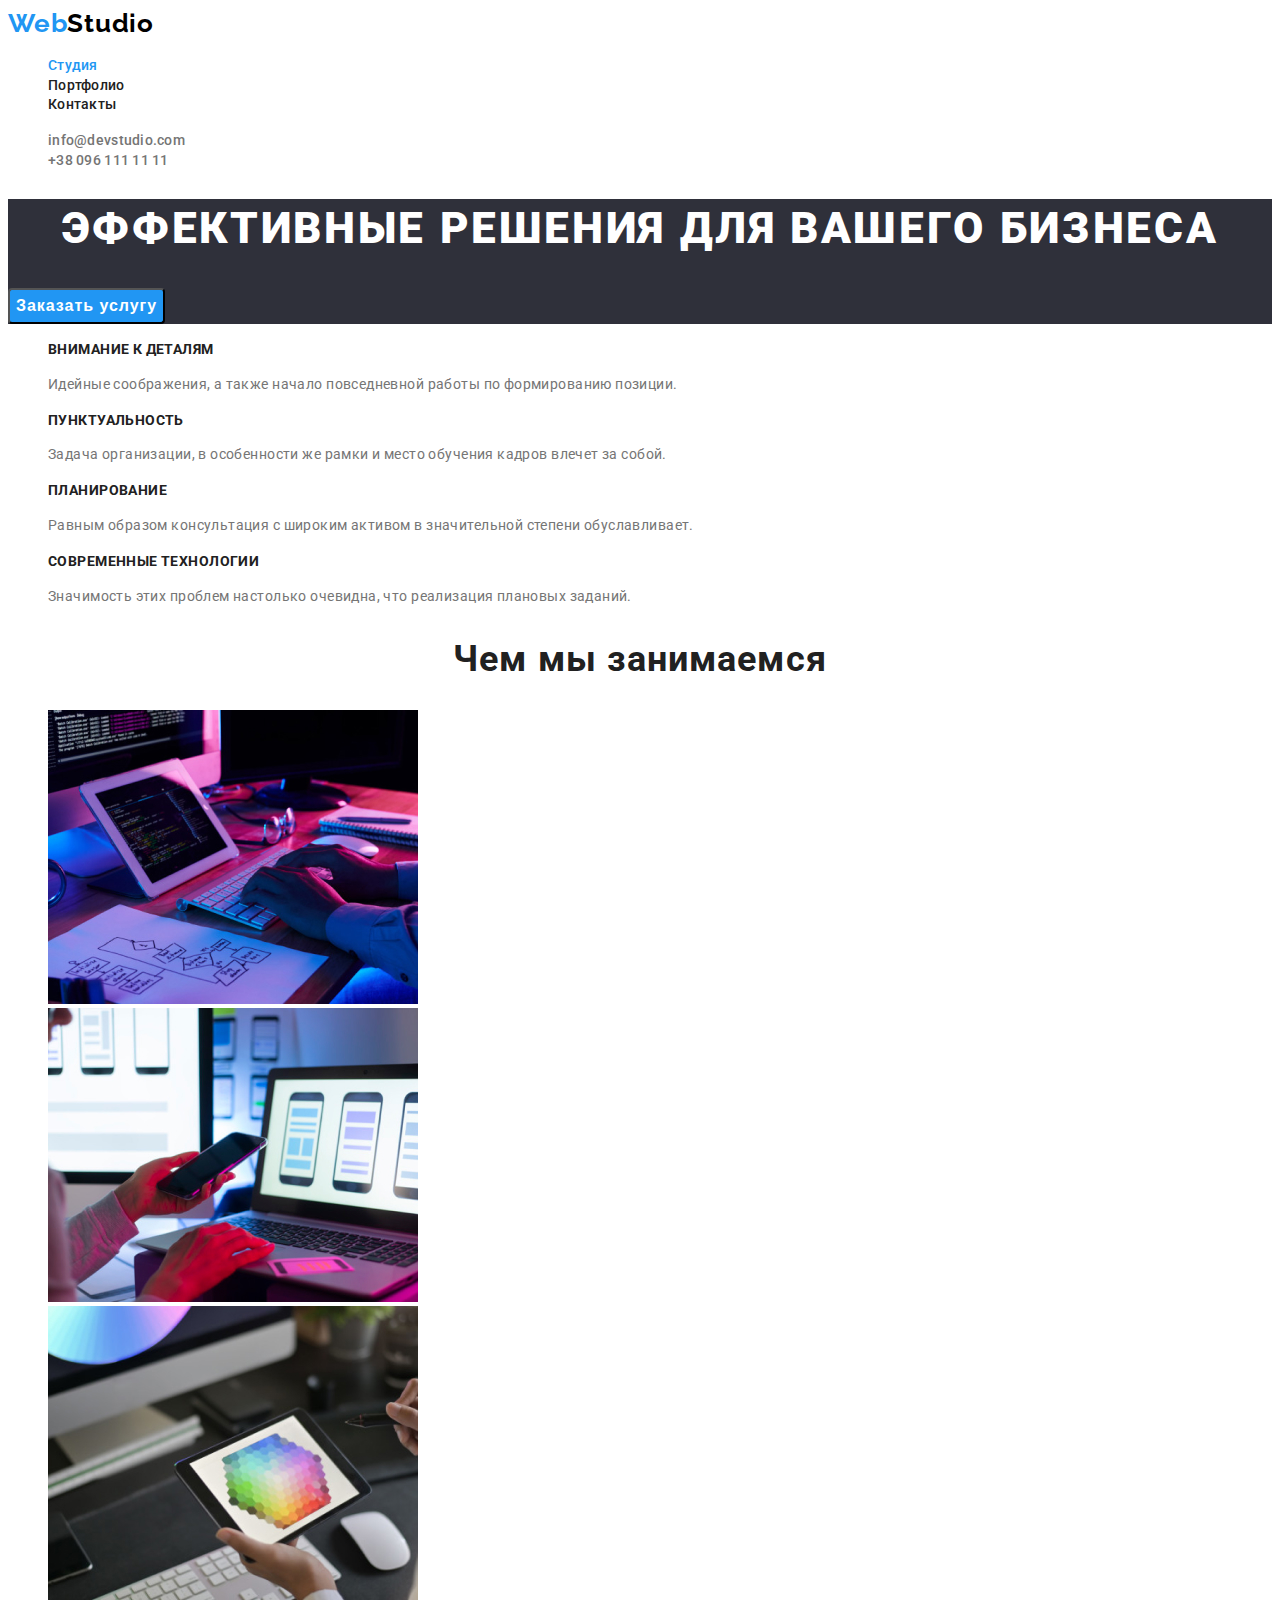
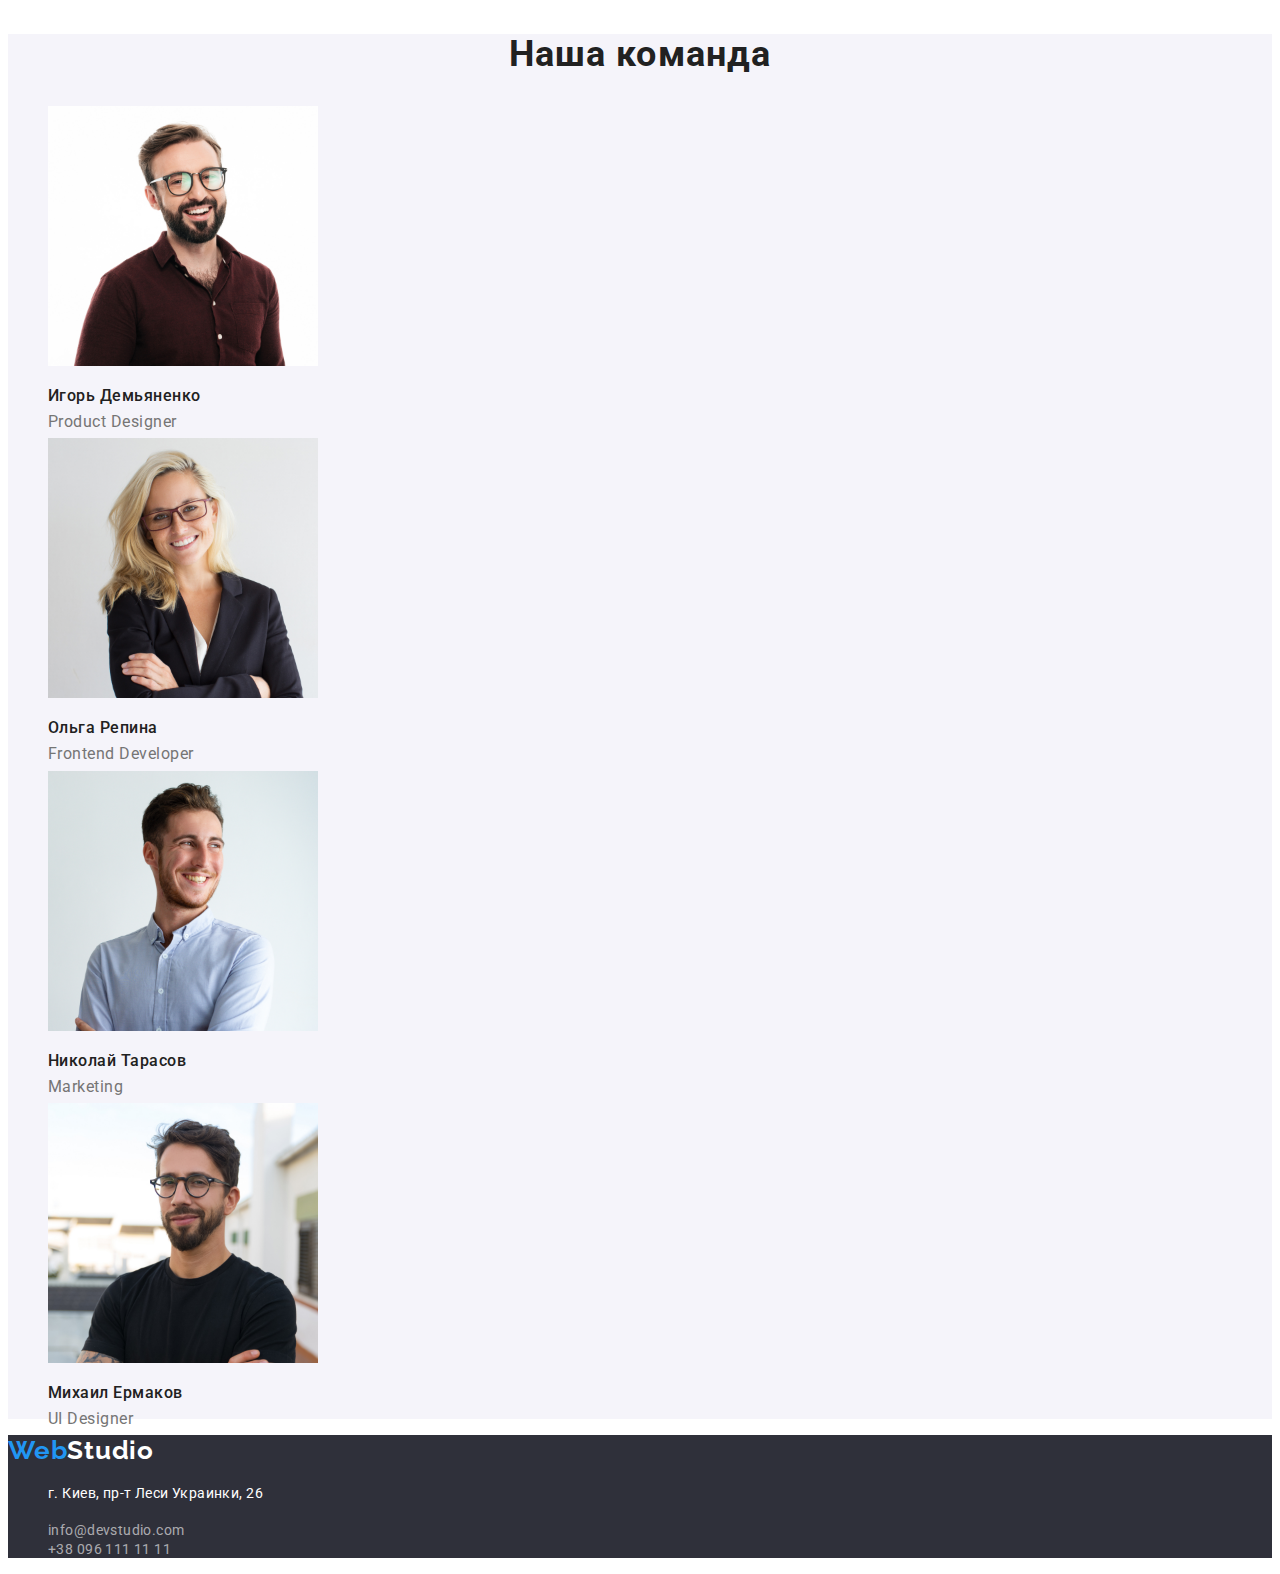
==== index.html @ c7418458 "1" ====
<!DOCTYPE html>
<html lang="ru">
<head>
    <meta charset="UTF-8">
    <meta name="viewport" content="width=device-width, initial-scale=1.0">
     <link rel="stylesheet" href="https://cdnjs.cloudflare.com/ajax/libs/modern-normalize/1.0.0/modern-normalize.css" integrity="sha512-Zx6MlUMKSVJoQ+83OwhdILe8cSEsCzfqThJd7J/VA2UrK6Ctj85p+xzqfyuNXE5B1k25uUdmJ2OzItbBy9GHAQ==" crossorigin="anonymous" />
    <link rel="preconnect" href="https://fonts.gstatic.com">
    <link href="https://fonts.googleapis.com/css2?family=Raleway:wght@700&family=Roboto:wght@400;500;700;900&display=swap" rel="stylesheet">
     <link rel="stylesheet" href="./css/styles.css">
    <title>Web Studio</title>
</head>
<body>
    <header class="header">
        
            <nav class="navigation">
                <a class="logo" href="./index.html"><span class="logo-web">Web</span>Studio</a> 
                 <ul class="navigation-list">
                    <li class="navigation-list-item"><a class="navigation-list-link current" href="#">Студия</a></li>
                     <li class="navigation-list-item"><a class="navigation-list-link" href="./portfolio.html">Портфолио</a></li>
                    <li class="navigation-list-item"><a class="navigation-list-link" href="#">Контакты</a></li>
                 </ul>   
            </nav> 
        <ul class="contact-list">
            <li class="contact-list-item"><a class="contact-header-link" href="mailto:info@devstudio.com">info@devstudio.com</a></li>
            <li class="contact-list-item"><a class="contact-header-link" href="tel:+380961111111">+38 096 111 11 11</a></li>
        </ul>    
    
    </header>
    <main>
        <!--Секция Hero-->
        <section class="hero-section">
            <h1 class="hero-headline">Эффективные решения для вашего бизнеса</h1>
            <button class="modal-button" type="button">Заказать услугу</button>
        </section>
        <h2 class="visually-hidden">Web Studio</h2>
        <!--секция преимущества-->
        <section class="advantages">
            <ul class="advantages-list">
                <li class="advantages-list-item">
                    <h3 class="advantages-headline">Внимание к деталям</h2>
                    <p class="advantages-paragraph">Идейные соображения, а также начало повседневной работы по формированию позиции.</p>
                </li>
                <li class="advantages-list-item">
                    <h3 class="advantages-headline">Пунктуальность</h2>
                    <p class="advantages-paragraph">Задача организации, в особенности же рамки и место обучения кадров влечет за собой.</p>
                </li>
                <li class="advantages-list-item">
                    <h3 class="advantages-headline">Планирование</h2>
                    <p class="advantages-paragraph">Равным образом консультация с широким активом в значительной степени обуславливает.</p>
                </li>
                <li class="advantages-list-item">
                    <h3 class="advantages-headline">Современные технологии</h2>
                    <p class="advantages-paragraph">Значимость этих проблем настолько очевидна, что реализация плановых заданий.</p>
                </li>
            </ul>            
        </section>
        <!--секция чем мы занимаемся-->
        <section class="what-we-do">
            <h2 class="what-we-do-headline">Чем мы занимаемся</h2>
            <ul class="what-we-do-list">
                <li class="what-we-do-item">
                    <img class="what-we-do-img" width="370" src="./images/img1.jpg" alt="код на экране планшета">
                </li>
                <li>
                    <img class="what-we-do-img" width="370" src="./images/img2.jpg" alt="макет телефона на экране">
                </li>
                <li>
                    <img class="what-we-do-img" width="370" src="./images/img3.jpg" alt="цветовая палитра на экране планшета">
                </li>                
            </ul>
        </section>
        <!--секция Наша команда-->
        <section class="our-team">
            <h2 class="our-team-headline">Наша команда</h2>
            <ul class="our-team-list">
                <li class="our-team-item">
                    <img class="our-team-img" width="270" src="./images/igor.jpg" alt="Игорь Демьяненко">
                    <h3 class="our-team-name">Игорь Демьяненко</h3>
                    <p class="our-team-p">Product Designer</p>
                </li>
                <li class="our-team-item">
                    <img class="our-team-img" width="270" src="./images/olga.jpg" alt="Ольга Репина">
                    <h3 class="our-team-name">Ольга Репина</h3>
                    <p class="our-team-p">Frontend Developer</p>
                </li>
                <li class="our-team-item">
                    <img  class="our-team-img" width="270" src="./images/nikolay.jpg" alt="Николай Тарасов">
                    <h3 class="our-team-name">Николай Тарасов</h3>
                    <p class="our-team-p">Marketing</p>
                </li>
                <li class="our-team-item">
                    <img class="our-team-img" width="270" src="./images/mihail.jpg" alt="Михаил Ермаков">
                    <h3 class="our-team-name">Михаил Ермаков</h3>
                    <p class="our-team-p">UI Designer</p>
                </li>
            </ul>
        </section>
    </main>
    <!--футер-->
    <footer class="footer">
    <a class="logo-studio-footer" href="./index.html"><span class="logo-web">Web</span>Studio</a> 
    <address class="adress">
        <ul class="adress-list">
            <li class="adress-list-item"><p class="footer-p">г. Киев, пр-т Леси Украинки, 26</p></li>
            <li class="adress-list-item"><a class="footer-link" href="mailto:info@devstudio.com">info@devstudio.com</a></li>
            <li class="adress-list-item"><a class="footer-link" href="tel:+380961111111">+38 096 111 11 11</a></li>
        </ul>
    </address>
    </footer>
</body>
</html>
---- css/styles.css ----
/* переменные */
:root {
    --accent-color: #2196F3;
    --bg-color: #fff;
    --border-color: #ECECEC;
    --font-color: #757575;
    --hero-bg-color: #2F303A;
    --modal-button-hover:#188CE8;
    --logo-web-color: #000;
    --subtitle-font-color: #212121;
    --block-border-color: #eee;
    --block-bg:  #F5F4FA;
}
/* наследование */
body {
font-family: 'Roboto', sans-serif;
color: var(--font-color);    
}
a {
    text-decoration: none;
}
ul {
    list-style: none;
}

/* хедер */
.header {
    /* border: 1px solid var(--border-color); */
}
.logo-web {
    font-style: normal;
    font-weight: bold;
    font-size: 26px;
    line-height: 1.192;
    /* identical to box height */
    letter-spacing: 0.03em;
    color: var(--accent-color);
    font-family: Raleway;
}
.logo {
    font-style: normal;
    font-weight: bold;
    font-size: 26px;
    line-height: 1.192;
    /* identical to box height */
    letter-spacing: 0.03em;
    color: var(--logo-web-color);
    font-family: Raleway;
}

.navigation-list-link {
    font-style: normal;
    font-weight: 500;
    font-size: 14px;
    line-height: 1.333;
    letter-spacing: 0.02em;
    color: var(--subtitle-font-color); 
}
.navigation-list-link:hover,
.navigation-list-link:focus {
    color: var(--accent-color);
}
/* выделенные элементы */
.current {
    color: var(--accent-color);
}
.contact-header-link {
    font-weight: 500;
    font-size: 14px;
    line-height: 1.333;
    letter-spacing: 0.02em;
    color: var(--font-color);
    font-style: normal;
}
.contact-header-link:hover,
.contact-header-link:focus {
    color: var(--accent-color);
}

/* Hero */
.visually-hidden {
  position: absolute !important;
  clip: rect(1px 1px 1px 1px); /* IE6, IE7 */
  clip: rect(1px, 1px, 1px, 1px);
  padding: 0 !important;
  border: 0 !important;
  height: 1px !important;
  width: 1px !important;
  overflow: hidden;
}
.hero-section{
    background-color: var(--hero-bg-color);
}
.hero-headline {
    font-style: normal;
    font-size: 44px;
    line-height: 1.363;
    text-align: center;
    letter-spacing: 0.06em;
    text-transform: uppercase;
    color: var(--bg-color);
    font-weight: 900;
}
.modal-button {
    font-weight: bold;
    font-size: 16px;
    line-height: 1.875;
    font-style: normal;
/* identical to box height, or 187% */

    text-align: center;
    letter-spacing: 0.06em;
    display: flex;
    color: var(--bg-color);
    /* стиль кнопки */
    background: var(--accent-color);
    /* box-shadow: 0px 4px 4px rgba(0, 0, 0, 0.15);
    border-color: transparent; */
    border-radius: 4px;
    align-items: center;
}
.modal-button:hover,
.modal-button:focus{
    background-color: var(--modal-button-hover);
}
.advantages-headline {
font-style: normal;
font-weight: bold;
font-size: 14px;
line-height: 1.333;
letter-spacing: 0.03em;
text-transform: uppercase;
color: var(--subtitle-font-color);
}
.advantages-paragraph {
    font-style: normal;
font-weight: normal;
font-size: 14px;
line-height: 1.714;
/* or 171% */
letter-spacing: 0.03em;
color: var(--font-color);
}
.what-we-do-headline,
.our-team-headline {
    font-style: normal;
    font-weight: bold;
    font-size: 36px;
    line-height: 1.166;
    text-align: center;
    letter-spacing: 0.03em;
    color: var(--subtitle-font-color);
}
.our-team-item {
    /* box-shadow: 0px 1px 3px rgba(0, 0, 0, 0.12), 0px 1px 1px rgba(0, 0, 0, 0.14), 0px 2px 1px rgba(0, 0, 0, 0.2);
border-radius: 0px 0px 4px 4px; */
}
.our-team-name {
    font-weight: 500;
    font-size: 16px;
    line-height: 1.187;
    /* identical to box height */
    /* text-align: center; */
    letter-spacing: 0.03em;
    color: var(--subtitle-font-color);
    font-style: normal;
}
.our-team-p {
    font-weight: normal;
    font-size: 16px;
    line-height: 1.187px;
    /* identical to box height */
    /* text-align: center; */
    letter-spacing: 0.03em;
    color: var(--font-color);
    font-style: normal;
}

/* footer */
.footer {
    background-color: var(--hero-bg-color);
}
.logo-studio-footer {
    font-style: normal;
    font-weight: bold;
    font-size: 26px;
    line-height: 1.192;
    /* identical to box height */
    letter-spacing: 0.03em;
    color: var(--bg-color);
    font-family: Raleway;
}
.footer-p {
    font-weight: normal;
    font-size: 14px;
    line-height: 1.714;
    /* or 171% */
    letter-spacing: 0.03em;
    color: var(--bg-color);
    font-style: normal;
}

.footer-link {
    font-weight: normal;
    font-size: 14px;
    line-height: 1.174;
    /* or 171% */
    letter-spacing: 0.03em;
    color: rgba(255, 255, 255, 0.6);
    font-style: normal;
}
.our-team {
    background-color: var(--block-bg);
}

/* portfolio */
.portfolio-button {
    font-weight: 500;
    font-size: 16px;
    line-height: 1.625;
    /* identical to box height, or 162% */
    text-align: center;
    letter-spacing: 0.03em;
    color: var(--subtitle-font-color);
    background-color: var(--block-bg);
    border-radius: 4px;
    /* border-color: transparent;
    box-shadow: 0px 4px 4px rgba(0, 0, 0, 0.25); */
    font-style: normal;
}
.portfolio-button:hover,
.portfolio-button:focus {
    color: var(--bg-color);
    background-color: var(--accent-color);
    /* box-shadow: 0px 3px 1px rgba(0, 0, 0, 0.1), 0px 1px 2px rgba(0, 0, 0, 0.08), 0px 2px 2px rgba(0, 0, 0, 0.12); */
} 
.portfolio-list-item {
    /* border: 1px;
    border-style: solid;
    border-color: var(--block-border-color); */
    box-sizing: border-box;
    background-color: var(--bg-color);
}
.portfolio-headline {
    font-style: normal;
    font-size: 18px;
    line-height: 2;
    /* identical to box height, or 200% */
    letter-spacing: 0.06em;
    font-weight: bold;
    color: var(--subtitle-font-color);
}
.portfolio-paragraph {
    font-weight: normal;
    font-size: 16px;
    line-height: 1.875;
    /* identical to box height, or 187% */
    letter-spacing: 0.03em;
    color: var(--font-color);
    font-style: normal;
}
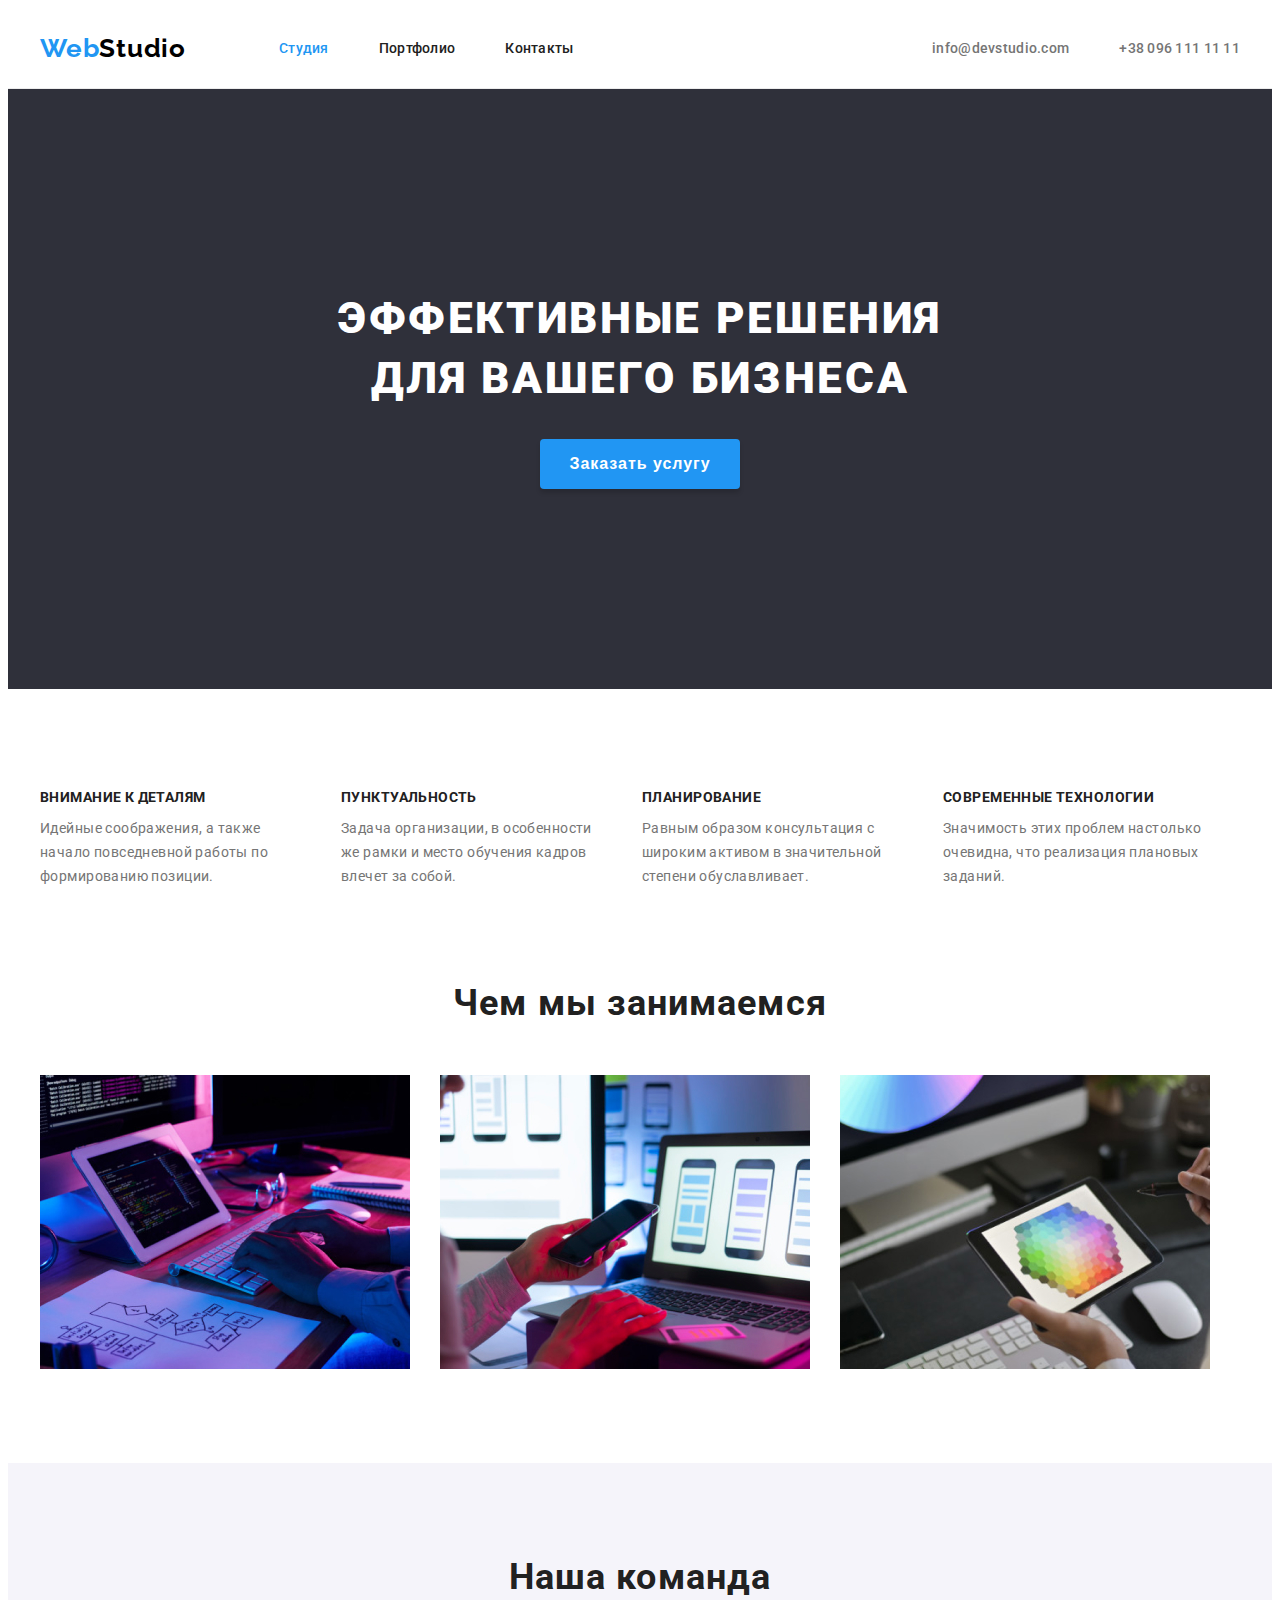
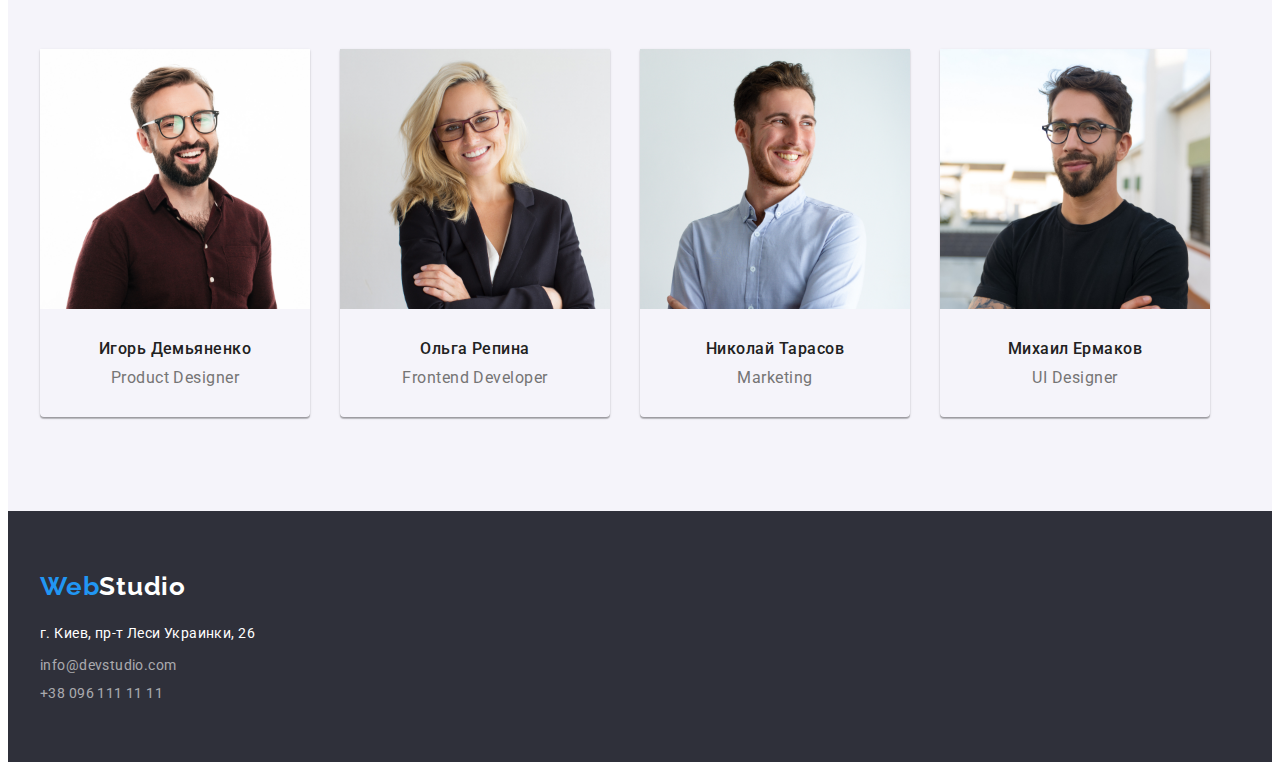
==== commit 7dfd18a6: "ready" ====
--- a/index.html
+++ b/index.html
@@ -11,31 +11,36 @@
 </head>
 <body>
     <header class="header">
-        
-            <nav class="navigation">
-                <a class="logo" href="./index.html"><span class="logo-web">Web</span>Studio</a> 
-                 <ul class="navigation-list">
-                    <li class="navigation-list-item"><a class="navigation-list-link current" href="#">Студия</a></li>
-                     <li class="navigation-list-item"><a class="navigation-list-link" href="./portfolio.html">Портфолио</a></li>
-                    <li class="navigation-list-item"><a class="navigation-list-link" href="#">Контакты</a></li>
-                 </ul>   
-            </nav> 
-        <ul class="contact-list">
-            <li class="contact-list-item"><a class="contact-header-link" href="mailto:info@devstudio.com">info@devstudio.com</a></li>
-            <li class="contact-list-item"><a class="contact-header-link" href="tel:+380961111111">+38 096 111 11 11</a></li>
-        </ul>    
-    
+        <div class="header-container">
+                <nav class="navigation">
+                    <!-- <div class="logo-container"> -->
+                    <a class="logo link" href="./index.html"><span class="logo-web">Web</span>Studio</a> 
+                   <!-- </div> -->
+                    <ul class="navigation-list list">
+                      <li class="navigation-list-item"><a class="navigation-list-link link current" href="#">Студия</a></li>
+                       <li class="navigation-list-item"><a class="navigation-list-link link" href="./portfolio.html">Портфолио</a></li>
+                      <li class="navigation-list-item"><a class="navigation-list-link link" href="#">Контакты</a></li>
+                  </ul>   
+                  <ul class="contact-list list">
+                        <li class="contact-list-item"><a class="contact-header-link link" href="mailto:info@devstudio.com">info@devstudio.com</a></li>
+                         <li class="contact-list-item"><a class="contact-header-link link" href="tel:+380961111111">+38 096 111 11 11</a></li>
+                  </ul>    
+                </nav> 
+        </div>
     </header>
     <main>
         <!--Секция Hero-->
-        <section class="hero-section">
+        <section class="hero">
+            <div class="container">
             <h1 class="hero-headline">Эффективные решения для вашего бизнеса</h1>
             <button class="modal-button" type="button">Заказать услугу</button>
+            </div>    
         </section>
         <h2 class="visually-hidden">Web Studio</h2>
         <!--секция преимущества-->
         <section class="advantages">
-            <ul class="advantages-list">
+            <div class="advantages container paddingbotom">
+                <ul class="advantages-list list">
                 <li class="advantages-list-item">
                     <h3 class="advantages-headline">Внимание к деталям</h2>
                     <p class="advantages-paragraph">Идейные соображения, а также начало повседневной работы по формированию позиции.</p>
@@ -52,60 +57,77 @@
                     <h3 class="advantages-headline">Современные технологии</h2>
                     <p class="advantages-paragraph">Значимость этих проблем настолько очевидна, что реализация плановых заданий.</p>
                 </li>
-            </ul>            
+                </ul>      
+            </div>      
         </section>
         <!--секция чем мы занимаемся-->
         <section class="what-we-do">
-            <h2 class="what-we-do-headline">Чем мы занимаемся</h2>
-            <ul class="what-we-do-list">
-                <li class="what-we-do-item">
-                    <img class="what-we-do-img" width="370" src="./images/img1.jpg" alt="код на экране планшета">
-                </li>
-                <li>
-                    <img class="what-we-do-img" width="370" src="./images/img2.jpg" alt="макет телефона на экране">
-                </li>
-                <li>
-                    <img class="what-we-do-img" width="370" src="./images/img3.jpg" alt="цветовая палитра на экране планшета">
-                </li>                
-            </ul>
+             <div class="what-we-do-cards container">
+                 <h2 class="what-we-do-headline">Чем мы занимаемся</h2>
+                     <ul class="what-we-do-list list">
+                         <li class="what-we-do-item">
+                         <img class="what-we-do-img" width="370" src="./images/img1.jpg" alt="код на экране планшета">
+                          </li>
+                         <li class="what-we-do-item">
+                          <img class="what-we-do-img" width="370" src="./images/img2.jpg" alt="макет телефона на экране">
+                          </li>
+                          <li class="what-we-do-item">
+                         <img class="what-we-do-img" width="370" src="./images/img3.jpg" alt="цветовая палитра на экране планшета">
+                          </li>                
+                     </ul>
+            </div>
         </section>
         <!--секция Наша команда-->
-        <section class="our-team">
-            <h2 class="our-team-headline">Наша команда</h2>
-            <ul class="our-team-list">
-                <li class="our-team-item">
-                    <img class="our-team-img" width="270" src="./images/igor.jpg" alt="Игорь Демьяненко">
-                    <h3 class="our-team-name">Игорь Демьяненко</h3>
-                    <p class="our-team-p">Product Designer</p>
-                </li>
-                <li class="our-team-item">
-                    <img class="our-team-img" width="270" src="./images/olga.jpg" alt="Ольга Репина">
-                    <h3 class="our-team-name">Ольга Репина</h3>
-                    <p class="our-team-p">Frontend Developer</p>
-                </li>
-                <li class="our-team-item">
-                    <img  class="our-team-img" width="270" src="./images/nikolay.jpg" alt="Николай Тарасов">
-                    <h3 class="our-team-name">Николай Тарасов</h3>
-                    <p class="our-team-p">Marketing</p>
-                </li>
-                <li class="our-team-item">
-                    <img class="our-team-img" width="270" src="./images/mihail.jpg" alt="Михаил Ермаков">
-                    <h3 class="our-team-name">Михаил Ермаков</h3>
-                    <p class="our-team-p">UI Designer</p>
-                </li>
+        <section class="our-team-section">
+            <div class="our-team container paddingbotom">
+                 <h2 class="our-team-headline">Наша команда</h2>
+                <ul class="our-team-list list">
+                    <li class="our-team-item">
+                        
+                            <img class="our-team-img" width="270" src="./images/igor.jpg" alt="Игорь Демьяненко">
+                        <div class="team-card">
+                            <h3 class="our-team-name">Игорь Демьяненко</h3>
+                            <p class="our-team-p">Product Designer</p>                            
+                        </div>    
+                    </li>
+                    <li class="our-team-item">
+                        
+                            <img class="our-team-img" width="270" src="./images/olga.jpg" alt="Ольга Репина">
+                         <div class="team-card">
+                            <h3 class="our-team-name">Ольга Репина</h3>
+                            <p class="our-team-p">Frontend Developer</p>
+                        </div>    
+                    </li>
+                        <li class="our-team-item">
+                        
+                            <img  class="our-team-img" width="270" src="./images/nikolay.jpg" alt="Николай Тарасов">
+                        <div class="team-card">
+                            <h3 class="our-team-name">Николай Тарасов</h3>
+                            <p class="our-team-p">Marketing</p>                                                       
+                        </div>
+                    </li>
+                    <li class="our-team-item">
+                        
+                             <img class="our-team-img" width="270" src="./images/mihail.jpg" alt="Михаил Ермаков">
+                        <div class="team-card">                             <h3 class="our-team-name">Михаил Ермаков</h3>
+                            <p class="our-team-p">UI Designer</p>     
+                        </div>     
+                    </li>
             </ul>
+            </div>
         </section>
     </main>
     <!--футер-->
     <footer class="footer">
-    <a class="logo-studio-footer" href="./index.html"><span class="logo-web">Web</span>Studio</a> 
-    <address class="adress">
-        <ul class="adress-list">
-            <li class="adress-list-item"><p class="footer-p">г. Киев, пр-т Леси Украинки, 26</p></li>
-            <li class="adress-list-item"><a class="footer-link" href="mailto:info@devstudio.com">info@devstudio.com</a></li>
-            <li class="adress-list-item"><a class="footer-link" href="tel:+380961111111">+38 096 111 11 11</a></li>
-        </ul>
-    </address>
+        <div class="footer-div">
+          <a class="logo-studio-footer link" href="./index.html"><span class="logo-web">Web</span>Studio</a> 
+          <address class="adress">
+               <ul class="adress-list list">
+                     <li class="adress-list-item"><p class="footer-p">г. Киев, пр-т Леси Украинки, 26</p></li>
+                       <li class="adress-list-item"><a class="footer-link link" href="mailto:info@devstudio.com">info@devstudio.com</a></li>
+                       <li class="adress-list-item"><a class="footer-link link" href="tel:+380961111111">+38 096 111 11 11</a></li>
+              </ul>
+         </address>
     </footer>
 </body>
 </html>--- a/css/styles.css
+++ b/css/styles.css
@@ -16,17 +16,51 @@
 font-family: 'Roboto', sans-serif;
 color: var(--font-color);    
 }
-a {
+/* утилиты */
+p {
+    margin: 0;
+}
+h1,
+h2,
+h3,
+h4,
+h5,
+h6 {
+    margin: 0;
+}
+img {
+    display: block;
+}
+ul,
+ol {
+    margin: 0;
+    padding: 0;
+}
+.link {
     text-decoration: none;
 }
-ul {
+.list {
     list-style: none;
 }
 
 /* хедер */
+.header-container {
+    
+    width: 1200px;
+    padding-left: 15px;
+    padding-right: 15px;
+    margin: 0 auto;
+    }
 .header {
-    /* border: 1px solid var(--border-color); */
-}
+border-bottom: 1px solid var(--border-color);
+}
+
+
+.logo.link {
+   padding-top: 25px;
+   padding-bottom: 24px;
+}
+
 .logo-web {
     font-style: normal;
     font-weight: bold;
@@ -39,7 +73,7 @@
 }
 .logo {
     font-style: normal;
-    font-weight: bold;
+    font-weight: 700;
     font-size: 26px;
     line-height: 1.192;
     /* identical to box height */
@@ -47,8 +81,44 @@
     color: var(--logo-web-color);
     font-family: Raleway;
 }
-
+.navigation {
+    
+    display: flex;
+    flex-direction: row;
+    flex-wrap: nowrap;
+    align-items: center;
+   /* justify-content: space-between; */
+
+}
+.navigation-list {
+    display: flex;
+    flex-direction: row;
+    flex-wrap: wrap;
+    padding:0;
+    margin-left: 93px;
+}
+
+
+.navigation-list-item:not(:first-child) {
+    margin-left: 50px;
+}
+.contact-list {
+    display: flex;
+    flex-direction: row;
+    flex-wrap: wrap;
+    padding:0;
+    margin-left: auto;
+   
+}
+
+.contact-list-item:not(:last-child) {
+   margin-right: 50px; 
+}
 .navigation-list-link {
+    
+    display: block;
+    padding-top: 25px;
+    padding-bottom: 25px;
     font-style: normal;
     font-weight: 500;
     font-size: 14px;
@@ -65,6 +135,9 @@
     color: var(--accent-color);
 }
 .contact-header-link {
+    display: block;
+    padding-top: 25px;
+    padding-bottom: 25px;
     font-weight: 500;
     font-size: 14px;
     line-height: 1.333;
@@ -78,6 +151,7 @@
 }
 
 /* Hero */
+
 .visually-hidden {
   position: absolute !important;
   clip: rect(1px 1px 1px 1px); /* IE6, IE7 */
@@ -88,10 +162,22 @@
   width: 1px !important;
   overflow: hidden;
 }
-.hero-section{
+.hero{
     background-color: var(--hero-bg-color);
+    height: 600px;
+}
+.hero .container {
+    /* display: flex;
+    flex-direction: column;
+    align-items: center; */
+    padding-top: 200px;
+    margin: 0 auto;
+    padding-left: 15px;
+    padding-right: 15px;
 }
 .hero-headline {
+    /* margin-top: 200px; */
+
     font-style: normal;
     font-size: 44px;
     line-height: 1.363;
@@ -100,28 +186,58 @@
     text-transform: uppercase;
     color: var(--bg-color);
     font-weight: 900;
+    max-width: 696px;
+    margin: 0 auto;
 }
 .modal-button {
-    font-weight: bold;
+    display: block;
+    /* justify-content: center; */
+    font-weight: 700;
     font-size: 16px;
     line-height: 1.875;
     font-style: normal;
-/* identical to box height, or 187% */
+    cursor: pointer;
+    margin: 30px auto;
+    
+    
+/* identica
+l to box height, or 187% */
 
     text-align: center;
     letter-spacing: 0.06em;
-    display: flex;
     color: var(--bg-color);
     /* стиль кнопки */
     background: var(--accent-color);
-    /* box-shadow: 0px 4px 4px rgba(0, 0, 0, 0.15);
-    border-color: transparent; */
+    box-shadow: 0px 4px 4px rgba(0, 0, 0, 0.15);
+    border-color: transparent;
     border-radius: 4px;
-    align-items: center;
+    min-width: 200px;
+    border: 0;
+    height: 50px;
+    
 }
 .modal-button:hover,
 .modal-button:focus{
     background-color: var(--modal-button-hover);
+}
+
+.advantages .container {
+    width: 1200px;
+    padding-left: 15px;
+    padding-right: 15px;
+    margin: 0 auto;
+    
+}
+.advantages-list {
+    display: flex;
+    padding-top: 99px;
+    /* padding-bottom: 94px; */
+}
+.advantages-list-item {
+    width: 271px;
+}
+.advantages-list-item:not(:last-child){
+    padding-right: 30px;
 }
 .advantages-headline {
 font-style: normal;
@@ -131,6 +247,7 @@
 letter-spacing: 0.03em;
 text-transform: uppercase;
 color: var(--subtitle-font-color);
+margin-bottom: 10px;
 }
 .advantages-paragraph {
     font-style: normal;
@@ -150,36 +267,93 @@
     text-align: center;
     letter-spacing: 0.03em;
     color: var(--subtitle-font-color);
-}
+    margin-bottom: 50px;
+}
+.what-we-do .container {
+    width: 1200px;
+    padding-left: 15px;
+    padding-right: 15px;
+    margin: 0 auto;
+    padding-bottom: 94px;
+}
+.what-we-do-list {
+    display: flex;
+    margin: -15px;
+}
+.what-we-do-item{
+margin: 15px;
+}
+.container {
+    width: 1200px;
+    padding-left: 15px;
+    padding-right: 15px;
+    margin: 0 auto;
+    
+}
+.paddingbotom {
+     padding-bottom: 94px;
+}
+.our-team-section {
+    background-color: var(--block-bg);
+    padding-top: 94px;
+}
+.our-team-list {
+    display: flex;
+    flex-wrap: wrap;
+    margin: -15px;
+}
+
 .our-team-item {
-    /* box-shadow: 0px 1px 3px rgba(0, 0, 0, 0.12), 0px 1px 1px rgba(0, 0, 0, 0.14), 0px 2px 1px rgba(0, 0, 0, 0.2);
-border-radius: 0px 0px 4px 4px; */
+  
+    height: 368px;
+    margin: 15px;
+    box-shadow: 0px 1px 3px rgba(0, 0, 0, 0.12), 0px 1px 1px rgba(0, 0, 0, 0.14), 0px 2px 1px rgba(0, 0, 0, 0.2);
+    border-radius: 0px 0px 4px 4px;
+    
+}
+.team-card {
+    
+    padding-top: 30px;
+    padding-bottom: 30px;
+
 }
 .our-team-name {
     font-weight: 500;
     font-size: 16px;
     line-height: 1.187;
     /* identical to box height */
-    /* text-align: center; */
+    text-align: center;
     letter-spacing: 0.03em;
     color: var(--subtitle-font-color);
     font-style: normal;
+    margin-bottom: 10px;
 }
 .our-team-p {
     font-weight: normal;
     font-size: 16px;
-    line-height: 1.187px;
+    line-height: 1.187;
     /* identical to box height */
-    /* text-align: center; */
+    text-align: center;
     letter-spacing: 0.03em;
     color: var(--font-color);
     font-style: normal;
+    
 }
 
 /* footer */
 .footer {
     background-color: var(--hero-bg-color);
 }
+.footer-div {
+   padding-top: 60px;
+   padding-bottom: 60px;
+   width: 1200px;
+    padding-left: 15px;
+    padding-right: 15px;
+    margin: 0 auto;
+    
+}
+
 .logo-studio-footer {
     font-style: normal;
     font-weight: bold;
@@ -191,6 +365,7 @@
     font-family: Raleway;
 }
 .footer-p {
+    margin-top: 20px;
     font-weight: normal;
     font-size: 14px;
     line-height: 1.714;
@@ -209,11 +384,25 @@
     color: rgba(255, 255, 255, 0.6);
     font-style: normal;
 }
-.our-team {
-    background-color: var(--block-bg);
-}
+.adress-list-item:not(:last-child){
+    padding-bottom: 9px;
+}
+
 
 /* portfolio */
+.portfolio-menu {
+    padding-top: 94px;
+    padding-bottom: 50px;
+}
+.menu {
+    display: flex;
+    justify-content: center;
+    
+}
+.portfolio-menu-item:not(:last-child){
+    padding-right: 8px;
+}
+
 .portfolio-button {
     font-weight: 500;
     font-size: 16px;
@@ -224,20 +413,40 @@
     color: var(--subtitle-font-color);
     background-color: var(--block-bg);
     border-radius: 4px;
-    /* border-color: transparent;
-    box-shadow: 0px 4px 4px rgba(0, 0, 0, 0.25); */
+    border-color: transparent;
+    box-shadow: 0px 4px 4px rgba(0, 0, 0, 0.25);
     font-style: normal;
 }
 .portfolio-button:hover,
 .portfolio-button:focus {
+    cursor: pointer;
     color: var(--bg-color);
     background-color: var(--accent-color);
-    /* box-shadow: 0px 3px 1px rgba(0, 0, 0, 0.1), 0px 1px 2px rgba(0, 0, 0, 0.08), 0px 2px 2px rgba(0, 0, 0, 0.12); */
+    box-shadow: 0px 3px 1px rgba(0, 0, 0, 0.1), 0px 1px 2px rgba(0, 0, 0, 0.08), 0px 2px 2px rgba(0, 0, 0, 0.12);
 } 
+.portfolio-list {
+    display: flex;
+    flex-wrap: wrap;
+    justify-content: center;
+    margin: -15px;
+}
+.portfolio-img {
+    width: 367px;
+}
+.portfolio-card {
+    padding-top: 20px;
+    padding: 20px;
+    padding-left: 24px;
+}
+.portfolio-headline {
+    margin-bottom: 4px;
+}
+
 .portfolio-list-item {
-    /* border: 1px;
+    margin: 15px;
+    border: 1px;
     border-style: solid;
-    border-color: var(--block-border-color); */
+    border-color: var(--block-border-color);
     box-sizing: border-box;
     background-color: var(--bg-color);
 }
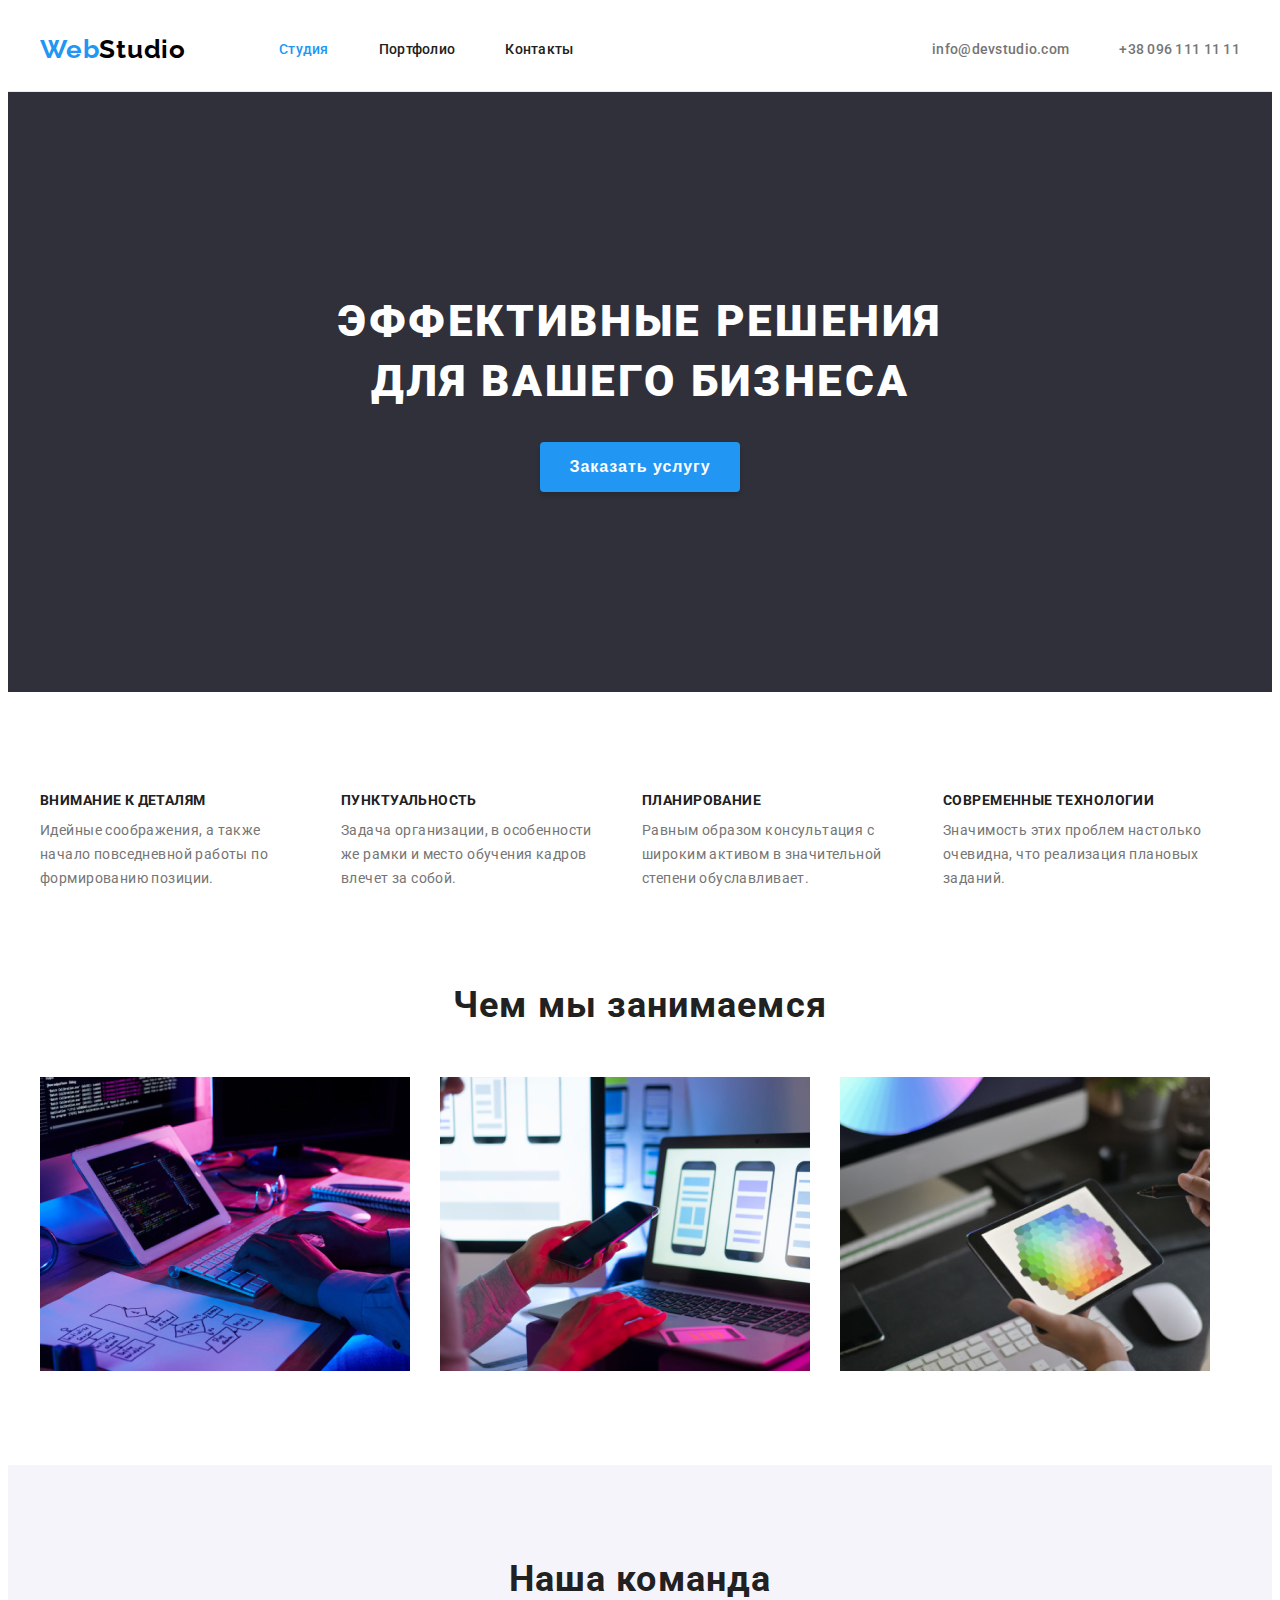
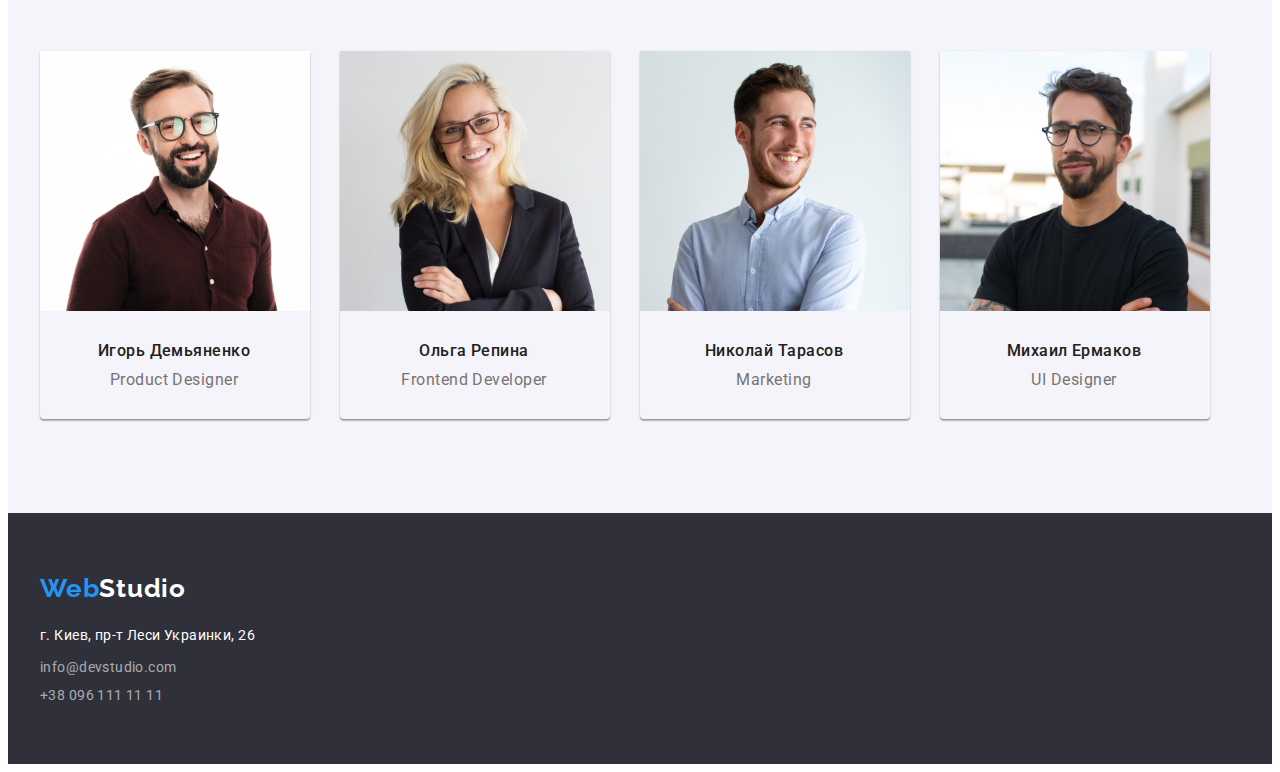
==== commit 1a597422: "corrections" ====
--- a/index.html
+++ b/index.html
@@ -33,14 +33,16 @@
         <section class="hero">
             <div class="container">
             <h1 class="hero-headline">Эффективные решения для вашего бизнеса</h1>
+            <div class="hero-button">
             <button class="modal-button" type="button">Заказать услугу</button>
             </div>    
+             </div>    
         </section>
         <h2 class="visually-hidden">Web Studio</h2>
         <!--секция преимущества-->
         <section class="advantages">
-            <div class="advantages container paddingbotom">
-                <ul class="advantages-list list">
+            <div class="advantages container">
+                <ul class="advantages-list list paddingbotom">
                 <li class="advantages-list-item">
                     <h3 class="advantages-headline">Внимание к деталям</h2>
                     <p class="advantages-paragraph">Идейные соображения, а также начало повседневной работы по формированию позиции.</p>
@@ -64,7 +66,7 @@
         <section class="what-we-do">
              <div class="what-we-do-cards container">
                  <h2 class="what-we-do-headline">Чем мы занимаемся</h2>
-                     <ul class="what-we-do-list list">
+                     <ul class="what-we-do-list list paddingbotom">
                          <li class="what-we-do-item">
                          <img class="what-we-do-img" width="370" src="./images/img1.jpg" alt="код на экране планшета">
                           </li>
--- a/css/styles.css
+++ b/css/styles.css
@@ -117,8 +117,8 @@
 .navigation-list-link {
     
     display: block;
-    padding-top: 25px;
-    padding-bottom: 25px;
+    padding-top: 32px;
+    padding-bottom: 32px;
     font-style: normal;
     font-weight: 500;
     font-size: 14px;
@@ -127,17 +127,18 @@
     color: var(--subtitle-font-color); 
 }
 .navigation-list-link:hover,
-.navigation-list-link:focus {
-    color: var(--accent-color);
-}
-/* выделенные элементы */
+.navigation-list-link:focus,
+.contact-header-link:hover,
+.contact-header-link:focus,
 .current {
     color: var(--accent-color);
 }
+/* выделенные элементы */
+
 .contact-header-link {
     display: block;
-    padding-top: 25px;
-    padding-bottom: 25px;
+    padding-top: 32px;
+    padding-bottom: 32px;
     font-weight: 500;
     font-size: 14px;
     line-height: 1.333;
@@ -145,10 +146,7 @@
     color: var(--font-color);
     font-style: normal;
 }
-.contact-header-link:hover,
-.contact-header-link:focus {
-    color: var(--accent-color);
-}
+
 
 /* Hero */
 
@@ -164,20 +162,19 @@
 }
 .hero{
     background-color: var(--hero-bg-color);
-    height: 600px;
+    /* height: 600px; */
 }
 .hero .container {
-    /* display: flex;
-    flex-direction: column;
-    align-items: center; */
+    margin: 0 auto;
+}
+.hero-button {
+    margin-top: 30px;
+    padding-bottom: 200px;
+}
+
+.hero-headline {
     padding-top: 200px;
-    margin: 0 auto;
-    padding-left: 15px;
-    padding-right: 15px;
-}
-.hero-headline {
-    /* margin-top: 200px; */
-
+   
     font-style: normal;
     font-size: 44px;
     line-height: 1.363;
@@ -197,7 +194,9 @@
     line-height: 1.875;
     font-style: normal;
     cursor: pointer;
-    margin: 30px auto;
+    margin: 0 auto;
+    /* margin-top: 30px; */
+   
     
     
 /* identica
@@ -221,13 +220,7 @@
     background-color: var(--modal-button-hover);
 }
 
-.advantages .container {
-    width: 1200px;
-    padding-left: 15px;
-    padding-right: 15px;
-    margin: 0 auto;
-    
-}
+
 .advantages-list {
     display: flex;
     padding-top: 99px;
@@ -237,7 +230,7 @@
     width: 271px;
 }
 .advantages-list-item:not(:last-child){
-    padding-right: 30px;
+    margin-right: 30px;
 }
 .advantages-headline {
 font-style: normal;
@@ -269,13 +262,7 @@
     color: var(--subtitle-font-color);
     margin-bottom: 50px;
 }
-.what-we-do .container {
-    width: 1200px;
-    padding-left: 15px;
-    padding-right: 15px;
-    margin: 0 auto;
-    padding-bottom: 94px;
-}
+
 .what-we-do-list {
     display: flex;
     margin: -15px;
@@ -288,6 +275,7 @@
     padding-left: 15px;
     padding-right: 15px;
     margin: 0 auto;
+    /* padding-bottom: 0; */
     
 }
 .paddingbotom {
@@ -313,8 +301,11 @@
 }
 .team-card {
     
-    padding-top: 30px;
+    /* padding-top: 30px;
     padding-bottom: 30px;
+    padding-left: 30px;
+    padding-right: 32px; */
+    padding: 30px 32px 30px 30px;
 
 }
 .our-team-name {
@@ -345,16 +336,17 @@
     background-color: var(--hero-bg-color);
 }
 .footer-div {
-   padding-top: 60px;
-   padding-bottom: 60px;
+   
+   
    width: 1200px;
     padding-left: 15px;
     padding-right: 15px;
     margin: 0 auto;
-    
+    padding-top: 60px;
 }
 
 .logo-studio-footer {
+    
     font-style: normal;
     font-weight: bold;
     font-size: 26px;
@@ -362,10 +354,10 @@
     /* identical to box height */
     letter-spacing: 0.03em;
     color: var(--bg-color);
-    font-family: Raleway;
+    font-family: Raleway;   
 }
 .footer-p {
-    margin-top: 20px;
+    /* margin-top: 20px; */
     font-weight: normal;
     font-size: 14px;
     line-height: 1.714;
@@ -384,19 +376,22 @@
     color: rgba(255, 255, 255, 0.6);
     font-style: normal;
 }
+.adress {
+    margin-top: 20px;
+    padding-bottom: 60px;
+}
 .adress-list-item:not(:last-child){
-    padding-bottom: 9px;
+    margin-bottom: 9px;
 }
 
 
 /* portfolio */
-.portfolio-menu {
+
+.menu {
+    display: flex;
+    justify-content: center;
+    padding-bottom: 50px;
     padding-top: 94px;
-    padding-bottom: 50px;
-}
-.menu {
-    display: flex;
-    justify-content: center;
     
 }
 .portfolio-menu-item:not(:last-child){
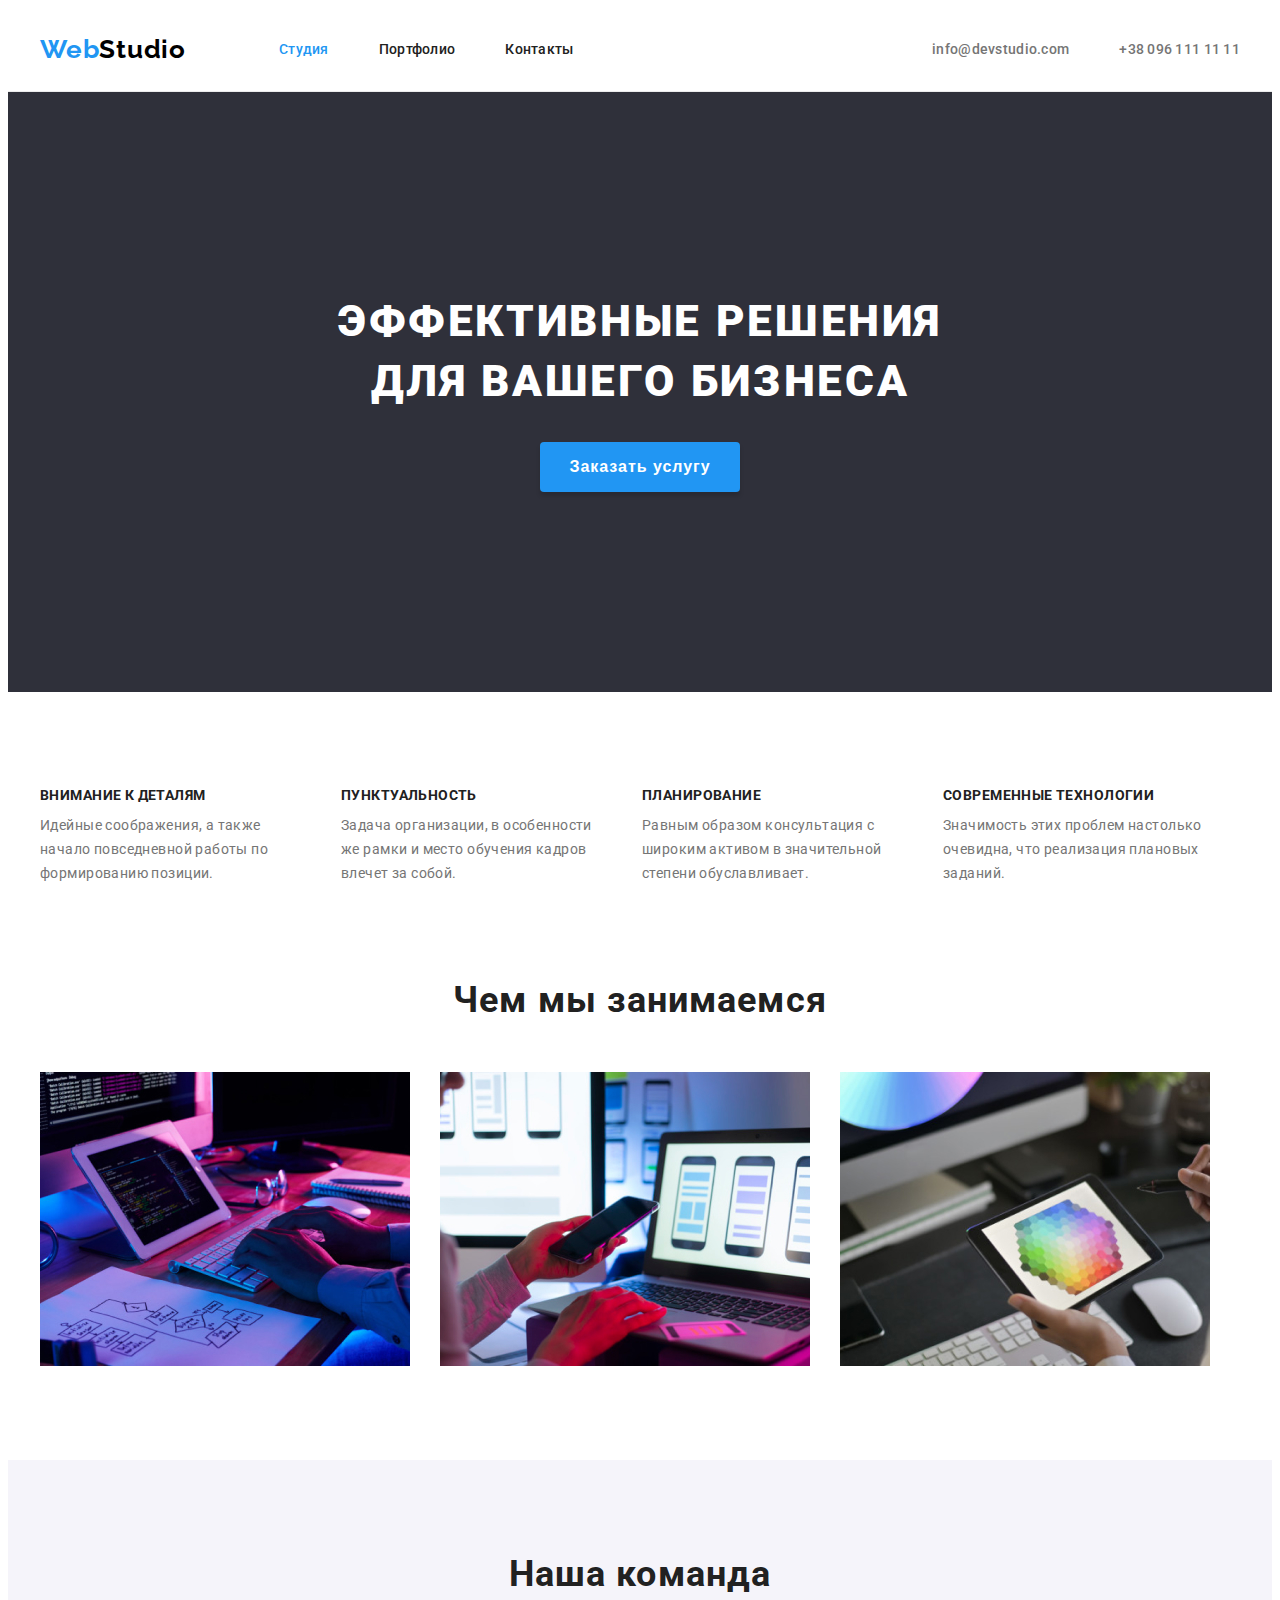
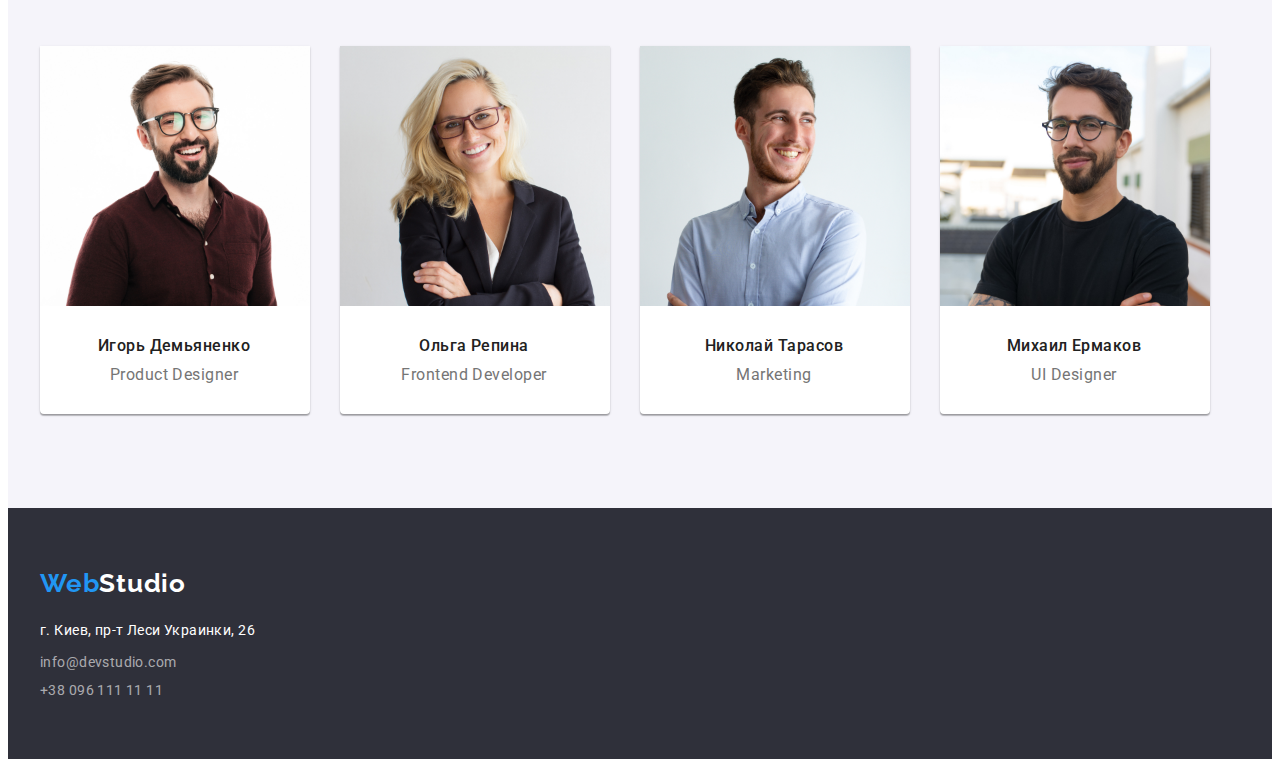
==== commit 618273bc: "corr" ====
--- a/index.html
+++ b/index.html
@@ -21,11 +21,12 @@
                        <li class="navigation-list-item"><a class="navigation-list-link link" href="./portfolio.html">Портфолио</a></li>
                       <li class="navigation-list-item"><a class="navigation-list-link link" href="#">Контакты</a></li>
                   </ul>   
-                  <ul class="contact-list list">
+                   
+                </nav> 
+                <ul class="contact-list list">
                         <li class="contact-list-item"><a class="contact-header-link link" href="mailto:info@devstudio.com">info@devstudio.com</a></li>
                          <li class="contact-list-item"><a class="contact-header-link link" href="tel:+380961111111">+38 096 111 11 11</a></li>
-                  </ul>    
-                </nav> 
+                  </ul>   
         </div>
     </header>
     <main>
@@ -38,11 +39,12 @@
             </div>    
              </div>    
         </section>
-        <h2 class="visually-hidden">Web Studio</h2>
+       
         <!--секция преимущества-->
         <section class="advantages">
-            <div class="advantages container">
-                <ul class="advantages-list list paddingbotom">
+            <div class="container">
+                <h2 class="visually-hidden">Web Studio</h2>
+                <ul class="advantages-list list">
                 <li class="advantages-list-item">
                     <h3 class="advantages-headline">Внимание к деталям</h2>
                     <p class="advantages-paragraph">Идейные соображения, а также начало повседневной работы по формированию позиции.</p>
@@ -64,9 +66,9 @@
         </section>
         <!--секция чем мы занимаемся-->
         <section class="what-we-do">
-             <div class="what-we-do-cards container">
+             <div class="what-we-do-cards container ">
                  <h2 class="what-we-do-headline">Чем мы занимаемся</h2>
-                     <ul class="what-we-do-list list paddingbotom">
+                     <ul class="what-we-do-list list">
                          <li class="what-we-do-item">
                          <img class="what-we-do-img" width="370" src="./images/img1.jpg" alt="код на экране планшета">
                           </li>
@@ -81,7 +83,7 @@
         </section>
         <!--секция Наша команда-->
         <section class="our-team-section">
-            <div class="our-team container paddingbotom">
+            <div class="our-team container">
                  <h2 class="our-team-headline">Наша команда</h2>
                 <ul class="our-team-list list">
                     <li class="our-team-item">
--- a/css/styles.css
+++ b/css/styles.css
@@ -45,7 +45,7 @@
 
 /* хедер */
 .header-container {
-    
+    display: flex;
     width: 1200px;
     padding-left: 15px;
     padding-right: 15px;
@@ -162,18 +162,24 @@
 }
 .hero{
     background-color: var(--hero-bg-color);
-    /* height: 600px; */
-}
-.hero .container {
+    padding-top: 200px;
+    padding-bottom: 200px;
+}
+.container {
+    width: 1200px;
+    padding-left: 15px;
+    padding-right: 15px;
     margin: 0 auto;
+    /* padding-bottom: 0; */
+    
 }
 .hero-button {
     margin-top: 30px;
-    padding-bottom: 200px;
+   
 }
 
 .hero-headline {
-    padding-top: 200px;
+    
    
     font-style: normal;
     font-size: 44px;
@@ -220,11 +226,13 @@
     background-color: var(--modal-button-hover);
 }
 
-
+.advantages {
+padding-top: 94px;
+padding-bottom: 94px;
+}
 .advantages-list {
     display: flex;
-    padding-top: 99px;
-    /* padding-bottom: 94px; */
+  /* padding-bottom: 94px; */
 }
 .advantages-list-item {
     width: 271px;
@@ -251,6 +259,9 @@
 letter-spacing: 0.03em;
 color: var(--font-color);
 }
+.what-we-do {
+    padding-bottom: 94px;
+}
 .what-we-do-headline,
 .our-team-headline {
     font-style: normal;
@@ -270,20 +281,14 @@
 .what-we-do-item{
 margin: 15px;
 }
-.container {
-    width: 1200px;
-    padding-left: 15px;
-    padding-right: 15px;
-    margin: 0 auto;
-    /* padding-bottom: 0; */
-    
-}
-.paddingbotom {
+
+/* .paddingbotom {
      padding-bottom: 94px;
-}
+} */
 .our-team-section {
     background-color: var(--block-bg);
     padding-top: 94px;
+    padding-bottom: 94px;
 }
 .our-team-list {
     display: flex;
@@ -297,6 +302,7 @@
     margin: 15px;
     box-shadow: 0px 1px 3px rgba(0, 0, 0, 0.12), 0px 1px 1px rgba(0, 0, 0, 0.14), 0px 2px 1px rgba(0, 0, 0, 0.2);
     border-radius: 0px 0px 4px 4px;
+    background-color: #fff;
     
 }
 .team-card {
@@ -334,15 +340,17 @@
 /* footer */
 .footer {
     background-color: var(--hero-bg-color);
+     padding-bottom: 60px;
+     padding-top: 60px;
 }
 .footer-div {
    
    
-   width: 1200px;
+    width: 1200px;
     padding-left: 15px;
     padding-right: 15px;
     margin: 0 auto;
-    padding-top: 60px;
+    
 }
 
 .logo-studio-footer {
@@ -378,7 +386,7 @@
 }
 .adress {
     margin-top: 20px;
-    padding-bottom: 60px;
+   
 }
 .adress-list-item:not(:last-child){
     margin-bottom: 9px;
@@ -386,19 +394,22 @@
 
 
 /* portfolio */
-
+.portfolio {
+    padding-bottom: 94px;
+    padding-top: 94px;
+}
 .menu {
     display: flex;
     justify-content: center;
-    padding-bottom: 50px;
-    padding-top: 94px;
-    
-}
+    margin-bottom: 50px;
+    }
 .portfolio-menu-item:not(:last-child){
     padding-right: 8px;
 }
 
 .portfolio-button {
+    font-family: Roboto;
+    padding: 6px 22px 6px 22px;
     font-weight: 500;
     font-size: 16px;
     line-height: 1.625;
@@ -411,6 +422,7 @@
     border-color: transparent;
     box-shadow: 0px 4px 4px rgba(0, 0, 0, 0.25);
     font-style: normal;
+    border: 0px;
 }
 .portfolio-button:hover,
 .portfolio-button:focus {
